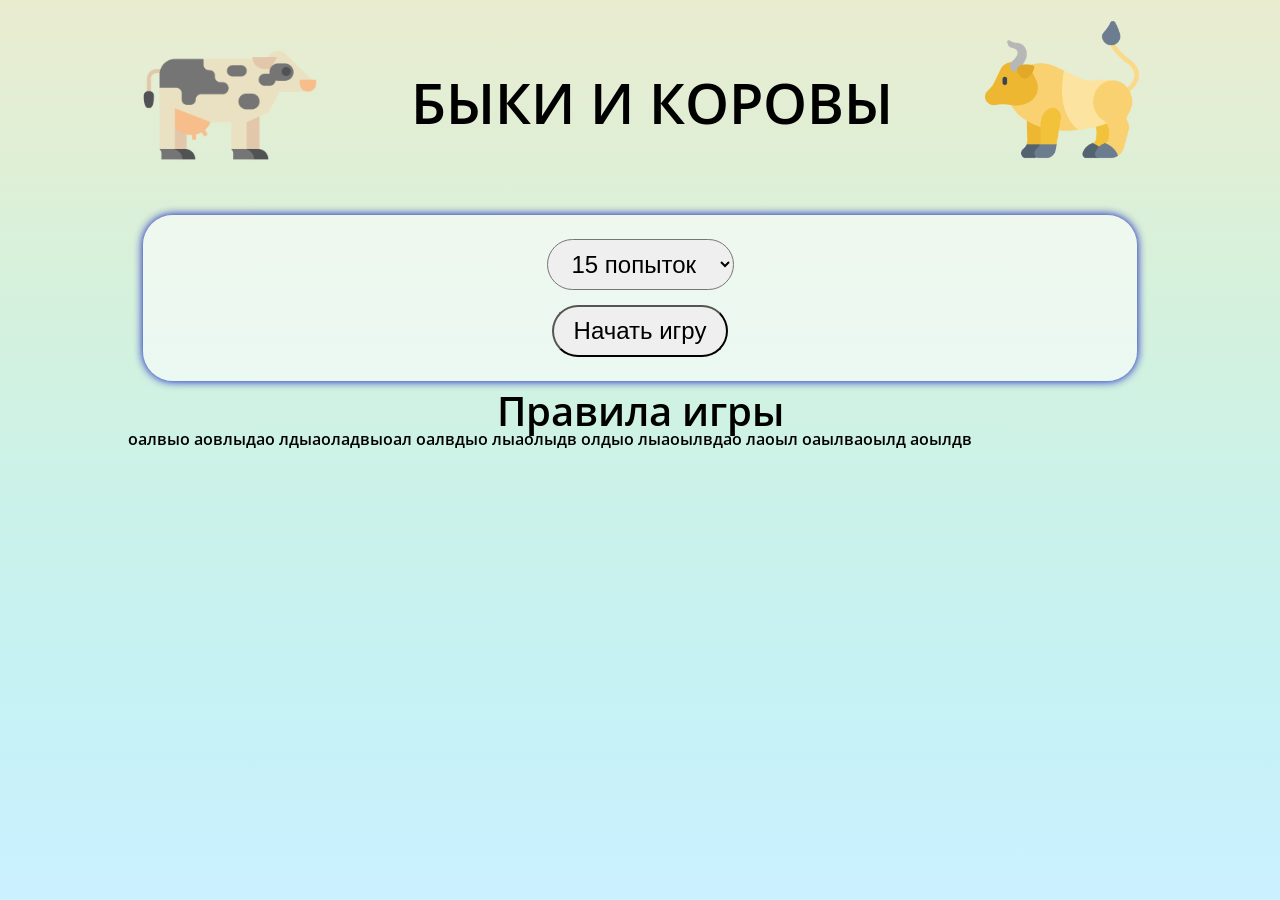
==== ingex.html @ 180c0f64 "add logic" ====
<!DOCTYPE html>
<html lang="ru">
  <head>
    <meta charset="UTF-8" />
    <meta name="viewport" content="width=device-width, initial-scale=1.0" />
    <title>Document</title>
    <link rel="stylesheet" href="main.css" />
    <link rel="preconnect" href="https://fonts.googleapis.com" />
    <link rel="preconnect" href="https://fonts.gstatic.com" crossorigin />
    <link
      href="https://fonts.googleapis.com/css2?family=Open+Sans:ital,wght@0,300..800;1,300..800&display=swap"
      rel="stylesheet"
    />
    <script defer src="index.js"></script>
  </head>
  <body>
    <header>
      <img src="src/free-icon-cow-6327075.png" class="img_cow" />
      <h1 class="games_name">Быки и коровы</h1>
      <img src="src/icon-bull.png" class="img_bull" />
    </header>

    <section id="game_section">
      <div class="active_game">
        <div class="start_container">
          <select name="game_difficulty" id="game_difficulty_select">
            <option value="20">20 попыток</option>
            <option value="15" selected>15 попыток</option>
            <option value="10">10 попыток</option>
          </select>
          <button class="start_btn">Начать игру</button>
        </div>

        <div class="game_log_container hidden">
          <p class="attempts_left">
            Осталось <span class="attempt_number">15</span> попыток
          </p>
          <p class="header_variant">Ваши варианты</p>

          <ul
            onmousedown="return false"
            onselectstart="return false"
            id="variants_ul"
          ></ul>
        </div>

        <div class="send_variant_container hidden">
          <div class="numbers_btn_container">
            <button class="numbers_btn num_0">0</button>
            <button class="numbers_btn num_1">1</button>
            <button class="numbers_btn num_2">2</button>
            <button class="numbers_btn num_3">3</button>
            <button class="numbers_btn num_4">4</button>
            <button class="numbers_btn num_5">5</button>
            <button class="numbers_btn num_6">6</button>
            <button class="numbers_btn num_7">7</button>
            <button class="numbers_btn num_8">8</button>
            <button class="numbers_btn num_9">9</button>
          </div>
          <div class="send_variant">
            <input type="text" class="input_variant" />
            <button class="send_variant_btn">Отправить</button>
          </div>
          <p class="error_message"></p>
        </div>
      </div>
    </section>

    <section id="rules_section">
      <h2 class="rules_header">Правила игры</h2>
      <p class="rules">
        оалвыо аовлыдао лдыаоладвыоал оалвдыо лыаолыдв олдыо лыаоылвдао лаоыл
        оаылваоылд аоылдв
      </p>
    </section>
  </body>
</html>
---- main.css ----
/* reset */
html,
body,
div,
span,
applet,
object,
iframe,
h1,
h2,
h3,
h4,
h5,
h6,
p,
blockquote,
pre,
a,
abbr,
acronym,
address,
big,
cite,
code,
del,
dfn,
em,
img,
ins,
kbd,
q,
s,
samp,
small,
strike,
strong,
sub,
sup,
tt,
var,
b,
u,
i,
center,
dl,
dt,
dd,
ol,
ul,
li,
fieldset,
form,
label,
legend,
table,
caption,
tbody,
tfoot,
thead,
tr,
th,
td,
article,
aside,
canvas,
details,
embed,
figure,
figcaption,
footer,
header,
hgroup,
menu,
nav,
output,
ruby,
section,
summary,
time,
mark,
audio,
video {
  margin: 0;
  padding: 0;
  border: 0;
  font-size: 100%;
  font: inherit;
  vertical-align: baseline;
}
article,
aside,
details,
figcaption,
figure,
footer,
header,
hgroup,
menu,
nav,
section {
  display: block;
}
html {
  height: 100%;
}
body {
  line-height: 1;
}
ol,
ul {
  list-style: none;
}
blockquote,
q {
  quotes: none;
}
blockquote:before,
blockquote:after,
q:before,
q:after {
  content: "";
  content: none;
}
table {
  border-collapse: collapse;
  border-spacing: 0;
}

body {
  font-family: "Open Sans", sans-serif;
  font-optical-sizing: auto;
  font-weight: 600;
  font-style: normal;
  font-variation-settings: "wdth" 100;
  background-image: linear-gradient(
    180deg,
    #eaecd0 0,
    #e6edd2 6.25%,
    #e2eed4 12.5%,
    #deefd6 18.75%,
    #daf0d9 25%,
    #d6f1dc 31.25%,
    #d3f1df 37.5%,
    #d0f2e2 43.75%,
    #cdf2e6 50%,
    #cbf2ea 56.25%,
    #c9f2ed 62.5%,
    #c8f2f1 68.75%,
    #c7f2f4 75%,
    #c7f2f7 81.25%,
    #c8f1fa 87.5%,
    #c9f1fd 93.75%,
    #cbf0ff 100%
  );
}

header {
  max-width: 1024px;
  margin: 0 auto;
  display: flex;
  justify-content: space-between;
  align-items: center;
}

.img_cow {
  width: 20%;
}
.img_bull {
  margin-top: -2.5%;
  width: 15%;
  float: right;
  padding: 0 1.3%;
}
.games_name {
  font-size: 3.5em;
  text-transform: uppercase;
}

section {
  max-width: 1024px;
  margin: 0 auto;
}

.rules_header {
  text-align: center;
  font-size: 2.5em;
}
.game_log_container,
.send_variant_container,
.start_container {
  max-width: 1024px;
  margin: 10px 1.5%;
  padding: 1.5em;
  background-color: rgba(255, 255, 255, 0.561);
  border-radius: 30px;
  box-shadow: 0 0 10px rgb(0, 9, 188);
}

#game_difficulty_select,
.start_btn {
  display: block;
  max-width: fit-content;
  margin: 0 auto;
  font-size: 1.5em;
  padding: 10px 20px;
  border-radius: 30px;
}
#game_difficulty_select {
  margin-bottom: 15px;
}

.game_log_container,
.numbers_btn {
  font-size: 2em;
}

.attempts_left {
  float: right;
}

.game_log_container ul li {
  padding-top: 15px;
  font-size: 1.5em;
}

.numbers_btn_container {
  display: flex;
  justify-content: center;
  flex-wrap: wrap;
  gap: 15px;
}
.send_variant {
  margin: 1.5em auto 0 auto;
  width: fit-content;
}

.numbers_btn {
  /* border: none; */
  padding: 5px;
  border-radius: 30px;
  flex-basis: 5.5%;
}

.input_variant,
.send_variant_btn {
  font-size: 1.5em;
  padding: 10px 20px;
  border-radius: 30px;
}

.input_variant {
  max-width: 120px;
}

.hidden {
  display: none;
}

.cow {
  border-bottom: 7px solid;
  border-image: url(/src/cow-texture.PNG) 15;
}

.bull {
  border-bottom: 7px solid rgb(169, 103, 49);
}

.error_message {
  color: red;
  text-align: center;
  padding-top: 15px;
}
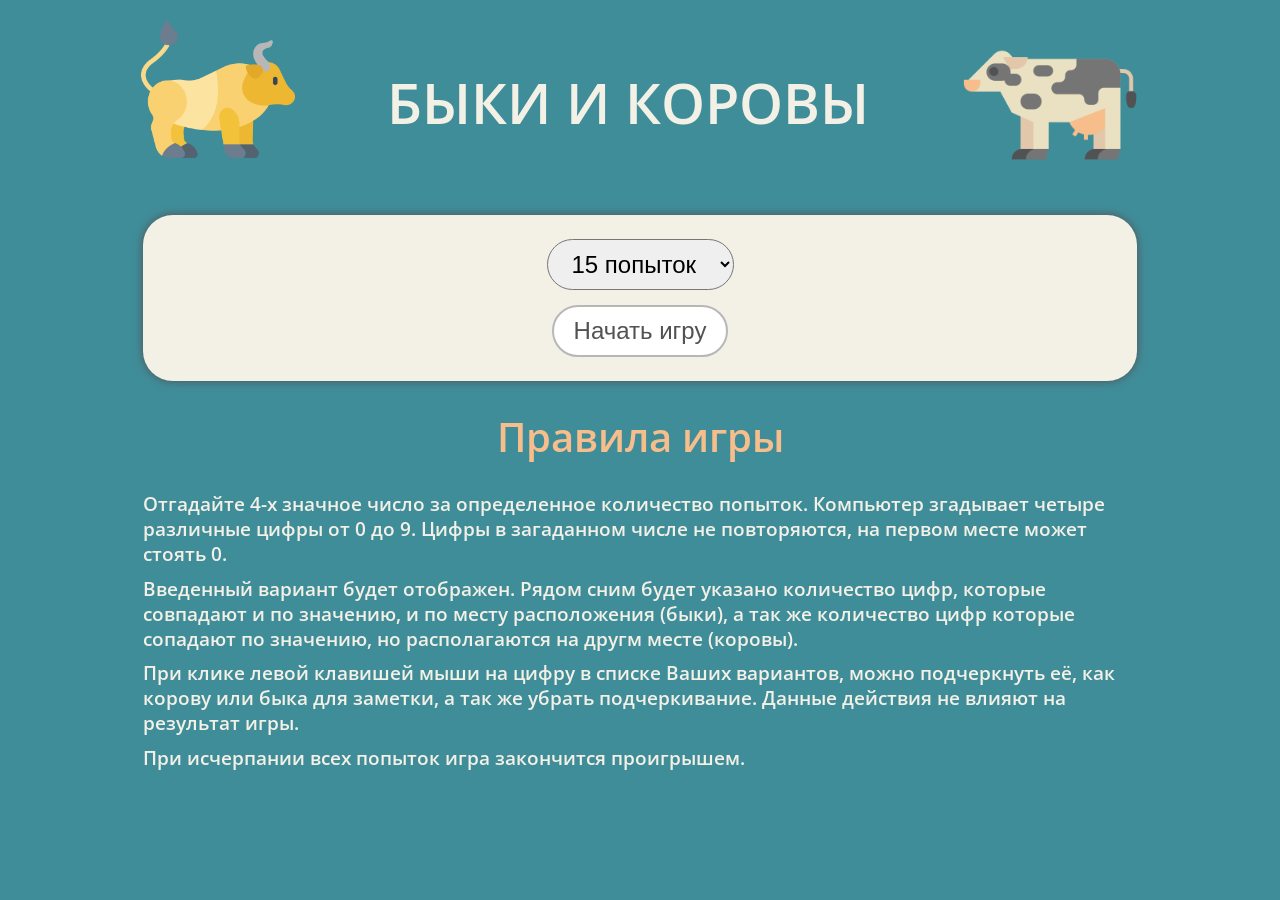
==== commit 40fc2c39: "add functional logic, change border texture and site colors" ====
--- a/ingex.html
+++ b/ingex.html
@@ -15,12 +15,21 @@
   </head>
   <body>
     <header>
-      <img src="src/free-icon-cow-6327075.png" class="img_cow" />
+      <img src="src/icon-bull.png" class="img_bull" alt="" />
       <h1 class="games_name">Быки и коровы</h1>
-      <img src="src/icon-bull.png" class="img_bull" />
+      <img src="src/free-icon-cow-6327075.png" class="img_cow" alt="" />
     </header>
 
     <section id="game_section">
+      <div class="overlay_modal hidden">
+        <div class="modal_end_game hidden">
+          <p class="congrats_message">Поздарвляем, Вы выиграли!</p>
+          <p class="loss_message">К сожалению, Вы проиграли.</p>
+          <p class="hidden_number_message">Было загаданно число</p>
+          <button class="start_new_game_btn modal">Сыграть еще раз</button>
+          <button class="close_modal_btn">Закрыть окно</button>
+        </div>
+      </div>
       <div class="active_game">
         <div class="start_container">
           <select name="game_difficulty" id="game_difficulty_select">
@@ -42,9 +51,9 @@
             onselectstart="return false"
             id="variants_ul"
           ></ul>
-        </div>
+          <!-- </div>
 
-        <div class="send_variant_container hidden">
+        <div class="send_variant_container hidden"> -->
           <div class="numbers_btn_container">
             <button class="numbers_btn num_0">0</button>
             <button class="numbers_btn num_1">1</button>
@@ -60,8 +69,9 @@
           <div class="send_variant">
             <input type="text" class="input_variant" />
             <button class="send_variant_btn">Отправить</button>
+            <button class="start_new_game_btn hidden">Сыграть еще раз</button>
           </div>
-          <p class="error_message"></p>
+          <p class="error_message hidden"></p>
         </div>
       </div>
     </section>
@@ -69,8 +79,23 @@
     <section id="rules_section">
       <h2 class="rules_header">Правила игры</h2>
       <p class="rules">
-        оалвыо аовлыдао лдыаоладвыоал оалвдыо лыаолыдв олдыо лыаоылвдао лаоыл
-        оаылваоылд аоылдв
+        Отгадайте 4-х значное число за определенное количество попыток.
+        Компьютер згадывает четыре различные цифры от 0 до 9. Цифры в загаданном
+        числе не повторяются, на первом месте может стоять 0.
+      </p>
+      <p class="rules">
+        Введенный вариант будет отображен. Рядом сним будет указано количество
+        цифр, которые совпадают и по значению, и по месту расположения (быки), а
+        так же количество цифр которые сопадают по значению, но располагаются на
+        другм месте (коровы).
+      </p>
+      <p class="rules">
+        При клике левой клавишей мыши на цифру в списке Ваших вариантов, можно
+        подчеркнуть её, как корову или быка для заметки, а так же убрать
+        подчеркивание. Данные действия не влияют на результат игры.
+      </p>
+      <p class="rules">
+        При исчерпании всех попыток игра закончится проигрышем.
       </p>
     </section>
   </body>
--- a/main.css
+++ b/main.css
@@ -132,7 +132,10 @@
   font-weight: 600;
   font-style: normal;
   font-variation-settings: "wdth" 100;
-  background-image: linear-gradient(
+  height: max-content;
+  background-color: #408d9a;
+  color: #505254;
+  /* background-image: linear-gradient(
     180deg,
     #eaecd0 0,
     #e6edd2 6.25%,
@@ -152,6 +155,8 @@
     #c9f1fd 93.75%,
     #cbf0ff 100%
   );
+  background-repeat: no-repeat;
+  background-size: 100% 100%; */
 }
 
 header {
@@ -160,6 +165,7 @@
   display: flex;
   justify-content: space-between;
   align-items: center;
+  color: #f3f0e6;
 }
 
 .img_cow {
@@ -168,7 +174,6 @@
 .img_bull {
   margin-top: -2.5%;
   width: 15%;
-  float: right;
   padding: 0 1.3%;
 }
 .games_name {
@@ -184,18 +189,31 @@
 .rules_header {
   text-align: center;
   font-size: 2.5em;
+  padding: 0.5em 0;
 }
 .game_log_container,
-.send_variant_container,
 .start_container {
   max-width: 1024px;
   margin: 10px 1.5%;
   padding: 1.5em;
-  background-color: rgba(255, 255, 255, 0.561);
-  border-radius: 30px;
-  box-shadow: 0 0 10px rgb(0, 9, 188);
-}
-
+  background-color: #f3f0e6;
+  border-radius: 30px;
+  box-shadow: 0 0 10px #505254;
+}
+#rules_section {
+  max-width: 1024px;
+  margin: 0 auto;
+  color: #f3f0e6;
+}
+
+#rules_section h2,
+#rules_section p {
+  margin: 0 1.5%;
+  line-height: 1.3em;
+}
+#rules_section h2 {
+  color: rgb(247, 190, 139);
+}
 #game_difficulty_select,
 .start_btn {
   display: block;
@@ -209,9 +227,19 @@
   margin-bottom: 15px;
 }
 
-.game_log_container,
-.numbers_btn {
+.game_log_container {
   font-size: 2em;
+}
+
+#variants_ul {
+  height: calc(1em * 10);
+  overflow-y: auto;
+  overflow-x: hidden;
+  display: flex;
+  flex-direction: column;
+  flex-wrap: nowrap;
+  align-items: center;
+  margin: 1em 0;
 }
 
 .attempts_left {
@@ -220,7 +248,8 @@
 
 .game_log_container ul li {
   padding-top: 15px;
-  font-size: 1.5em;
+  font-size: 1.2em;
+  max-width: fit-content;
 }
 
 .numbers_btn_container {
@@ -228,9 +257,11 @@
   justify-content: center;
   flex-wrap: wrap;
   gap: 15px;
+  border-top: 2px solid #505254;
+  padding-top: 1em;
 }
 .send_variant {
-  margin: 1.5em auto 0 auto;
+  margin: 1em auto 0 auto;
   width: fit-content;
 }
 
@@ -239,15 +270,22 @@
   padding: 5px;
   border-radius: 30px;
   flex-basis: 5.5%;
+  font-size: 1em;
+  background-color: #f9d171;
 }
 
 .input_variant,
 .send_variant_btn {
-  font-size: 1.5em;
+  font-size: 0.75em;
   padding: 10px 20px;
   border-radius: 30px;
 }
-
+button,
+input {
+  color: #505254;
+  background-color: white;
+  border: 2px solid #b7b7b7;
+}
 .input_variant {
   max-width: 120px;
 }
@@ -255,18 +293,75 @@
 .hidden {
   display: none;
 }
-
+.variant_log {
+  border-bottom: 7px solid #ffffff00;
+}
 .cow {
   border-bottom: 7px solid;
-  border-image: url(/src/cow-texture.PNG) 15;
+  border-image: url(/src/cow-texture2.png) 10 1;
 }
 
 .bull {
-  border-bottom: 7px solid rgb(169, 103, 49);
+  border-bottom: 7px solid #edb732;
 }
 
 .error_message {
   color: red;
   text-align: center;
   padding-top: 15px;
-}
+  font-size: 0.7em;
+}
+
+.overlay_modal {
+  position: fixed;
+  width: 100vw;
+  height: 100vh;
+  background-color: rgba(0, 0, 0, 0.346);
+  top: 0;
+  left: 0;
+}
+
+.modal_end_game {
+  width: fit-content;
+  position: fixed;
+  padding: 40px 50px;
+  border-radius: 30px;
+  background-color: white;
+  font-size: 1.5em;
+  top: 50%;
+  left: 50%;
+  transform: translate(-50%, -50%);
+}
+.modal_end_game p {
+  padding: 5px 0;
+}
+.start_new_game_btn,
+.close_modal_btn {
+  padding: 10px;
+  font-size: 0.7em;
+  border-radius: 50px;
+  color: #505254;
+}
+.close_modal_btn {
+  float: right;
+}
+
+.rules {
+  padding-top: 0.5em;
+  font-size: 1.2em;
+}
+
+::-webkit-scrollbar-track {
+  border-radius: 15px;
+  background-color: rgb(220, 219, 219);
+}
+
+::-webkit-scrollbar {
+  width: 7px;
+  background-color: rgb(220, 220, 220);
+}
+
+::-webkit-scrollbar-thumb {
+  border-radius: 10px;
+  background-color: #5bc9ef;
+}
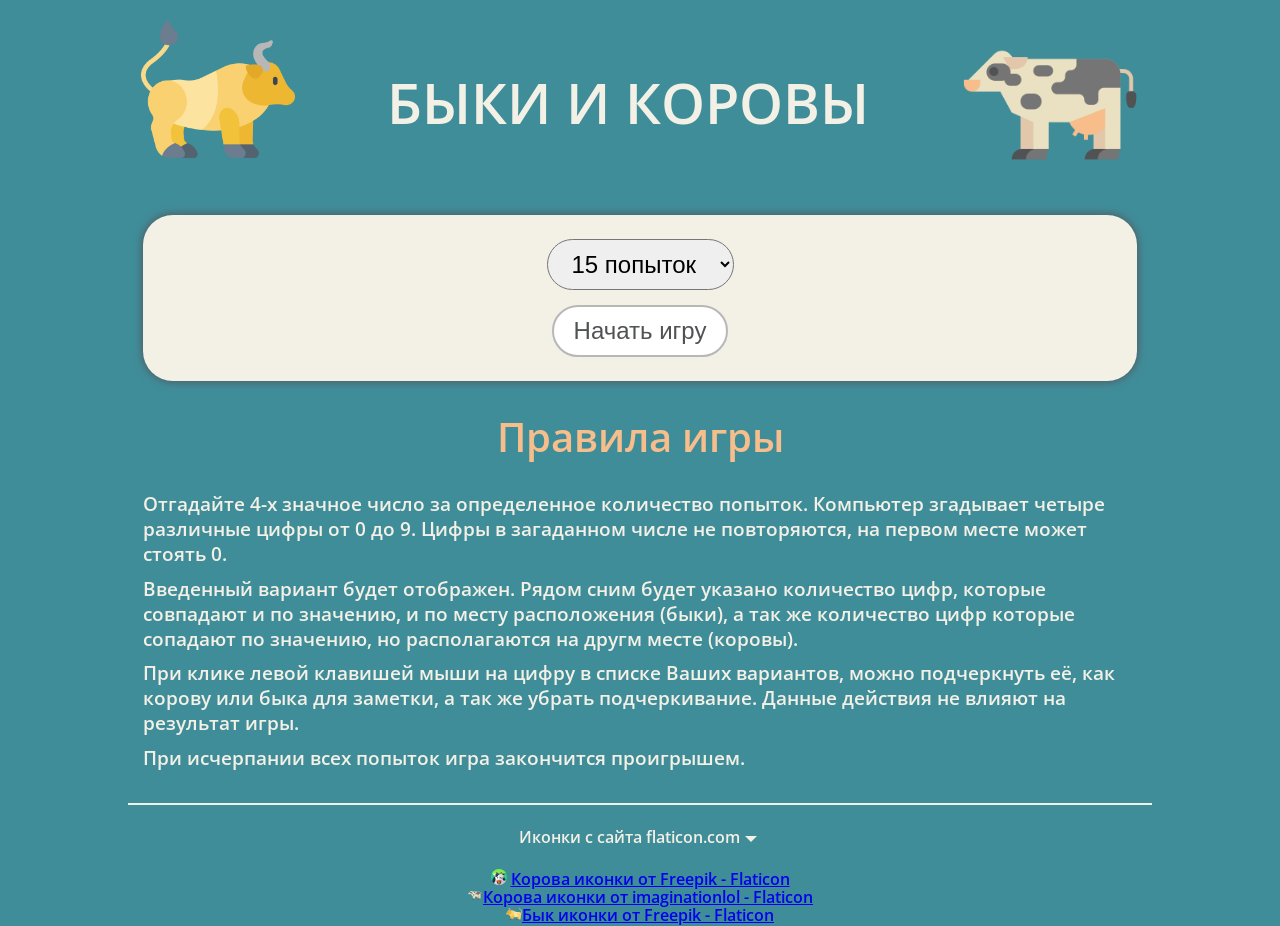
==== commit 5f088f76: "fix lose game event on correct variant in last try" ====
--- a/ingex.html
+++ b/ingex.html
@@ -98,5 +98,15 @@
         При исчерпании всех попыток игра закончится проигрышем.
       </p>
     </section>
+    <footer>
+      <div class="icon_form"><p>Иконки с сайта flaticon.com</p><div class="triangle"></div></div>
+      <ul>
+        <li><img alt="" src="/src/fav_icon_16px.png"> 
+          <a href="https://www.flaticon.com/ru/free-icons/" title="корова иконки">Корова иконки от Freepik - Flaticon</a>
+          
+        <li><img alt="" src="/src/cow_16px.png"><a href="https://www.flaticon.com/ru/free-icons/" title="корова иконки">Корова иконки от imaginationlol - Flaticon</a></li>
+        <li><img alt="" src="/src/bull_16px.png"><a href="https://www.flaticon.com/ru/free-icons/" title="бык иконки">Бык иконки от Freepik - Flaticon</a></li></li>
+      </ul>
+    </footer>
   </body>
 </html>
--- a/main.css
+++ b/main.css
@@ -204,6 +204,15 @@
   max-width: 1024px;
   margin: 0 auto;
   color: #f3f0e6;
+  padding-bottom: 2em;
+  border-bottom: 2px solid #f3f0e6;
+}
+
+footer {
+  max-width: 1024px;
+  margin: 0 auto;
+  color: #f3f0e6;
+  text-align: center;
 }
 
 #rules_section h2,
@@ -237,7 +246,7 @@
   overflow-x: hidden;
   display: flex;
   flex-direction: column;
-  flex-wrap: nowrap;
+  flex-wrap: wrap;
   align-items: center;
   margin: 1em 0;
 }
@@ -333,7 +342,7 @@
   transform: translate(-50%, -50%);
 }
 .modal_end_game p {
-  padding: 5px 0;
+  padding-bottom: 15px;
 }
 .start_new_game_btn,
 .close_modal_btn {
@@ -365,3 +374,57 @@
   border-radius: 10px;
   background-color: #5bc9ef;
 }
+
+@media screen and (max-width: 1023px) {
+  body {
+    font-size: 0.8em;
+  }
+
+  #variants_ul {
+    flex-wrap: nowrap;
+  }
+}
+
+@media screen and (max-width: 767px) {
+  body {
+    font-size: 0.6em;
+  }
+}
+
+@media screen and (max-width: 485px) {
+  .attempts_left {
+    float: none;
+    padding-bottom: 0.5em;
+    text-align: center;
+  }
+  .header_variant {
+    text-align: center;
+  }
+
+  .games_name {
+    font-size: 2.8em;
+  }
+}
+
+@media screen and (max-width: 374px) {
+  .games_name {
+    font-size: 2.3em;
+  }
+
+  .input_variant {
+    max-width: 5em;
+  }
+}
+
+.triangle {
+  display: inline-block;
+  border: 0.4em solid transparent;
+  border-top: 0.4em solid #f3f0e6;
+  margin: 0 0.3em -0.3em 0.3em;
+}
+.icon_form {
+  padding: 1.5em 0;
+}
+.icon_form p {
+  display: inline-block;
+}
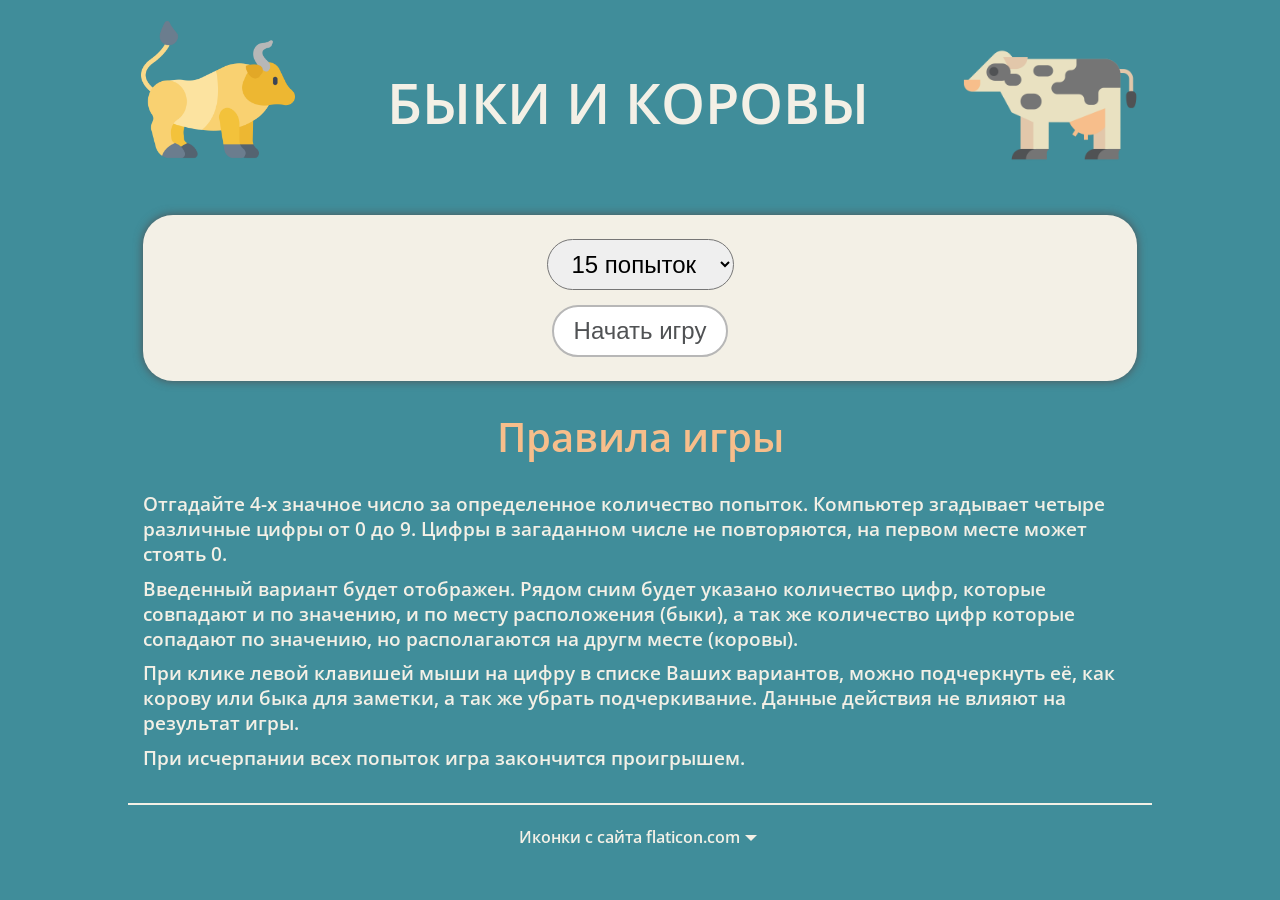
==== commit b5db53ae: "add styles and logic for footer" ====
--- a/ingex.html
+++ b/ingex.html
@@ -99,13 +99,13 @@
       </p>
     </section>
     <footer>
-      <div class="icon_form"><p>Иконки с сайта flaticon.com</p><div class="triangle"></div></div>
-      <ul>
+      <div class="icon_form"><p>Иконки с сайта flaticon.com</p><div class="triangle triangle_down"></div><div class=" triangle triangle_up hidden"></div></div>
+      <ul class="links_to_sources hidden">
         <li><img alt="" src="/src/fav_icon_16px.png"> 
-          <a href="https://www.flaticon.com/ru/free-icons/" title="корова иконки">Корова иконки от Freepik - Flaticon</a>
+          <a href="https://www.flaticon.com/ru/icons/" title="корова иконки">Корова иконки от Freepik - Flaticon</a>
           
-        <li><img alt="" src="/src/cow_16px.png"><a href="https://www.flaticon.com/ru/free-icons/" title="корова иконки">Корова иконки от imaginationlol - Flaticon</a></li>
-        <li><img alt="" src="/src/bull_16px.png"><a href="https://www.flaticon.com/ru/free-icons/" title="бык иконки">Бык иконки от Freepik - Flaticon</a></li></li>
+        <li><img alt="" src="/src/cow_16px.png"><a href="https://www.flaticon.com/ru/icons/" title="корова иконки">Корова иконки от imaginationlol - Flaticon</a></li>
+        <li><img alt="" src="/src/bull_16px.png"><a href="https://www.flaticon.com/ru/icons/" title="бык иконки">Бык иконки от Freepik - Flaticon</a></li></li>
       </ul>
     </footer>
   </body>
--- a/main.css
+++ b/main.css
@@ -299,9 +299,6 @@
   max-width: 120px;
 }
 
-.hidden {
-  display: none;
-}
 .variant_log {
   border-bottom: 7px solid #ffffff00;
 }
@@ -420,11 +417,38 @@
   display: inline-block;
   border: 0.4em solid transparent;
   border-top: 0.4em solid #f3f0e6;
-  margin: 0 0.3em -0.3em 0.3em;
+  margin: 0 0.3em 0 0.3em;
+  position: relative;
+}
+.triangle_down {
+  top: 0.25em;
+}
+.triangle_up {
+  bottom: 0.1em;
+  transform: rotate(180deg);
 }
 .icon_form {
   padding: 1.5em 0;
+  cursor: pointer;
 }
 .icon_form p {
   display: inline-block;
 }
+
+footer ul li a {
+  color: #5bc9ef;
+  text-decoration: none;
+}
+
+footer ul li {
+  margin-bottom: 0.5em;
+}
+
+footer ul {
+  padding-bottom: 1em;
+  transition: all 2s;
+}
+
+.hidden {
+  display: none;
+}
